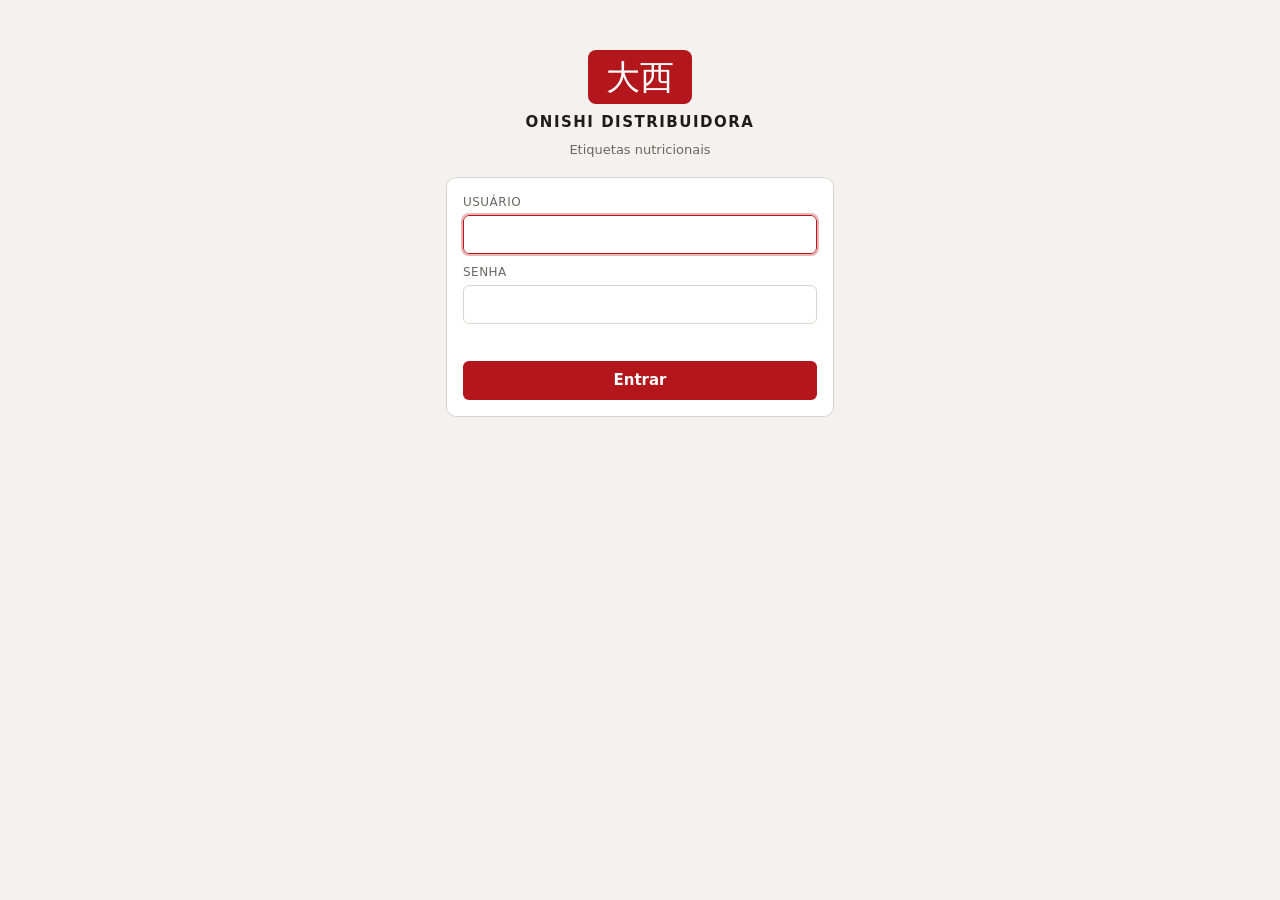
==== etiqueta.html @ 505062b9 "Add files via upload" ====
<!doctype html>
<html lang="pt-BR">
<head>
<meta charset="utf-8">
<meta name="viewport" content="width=device-width, initial-scale=1">
<title>Etiqueta · Onishi</title>
<link rel="stylesheet" href="comum.css">
<style>
  body { background: #e9e6e1; }
  .barra { position: sticky; top: 0; background: #fff; border-bottom: 1px solid var(--borda); padding: 10px 16px; display: flex; gap: 12px; align-items: center; flex-wrap: wrap; z-index: 2; }
  .barra .campo { flex: 0 0 110px; }
</style>
</head>
<body>
<div class="barra nao-imprime">
  <b id="b-titulo">Etiqueta</b>
  <span class="mudo" id="b-info"></span>
  <span style="flex:1"></span>
  <div class="campo" id="b-qtd-campo"><label>Quantidade</label><input id="b-qtd" type="number" min="1" max="500" value="1"></div>
  <button class="btn" id="b-imprimir" onclick="imprimir()">Imprimir</button>
  <span class="mudo">Na impressão escolha a <b>ZDesigner ZD220</b>, papel 10 × 6 cm, margens nenhuma.</span>
</div>
<div class="folha" id="folha"></div>
<script src="comum.js"></script>
<script>
const s = exigirLogin(["producao", "nutricao"]);
const $ = (id) => document.getElementById(id);
const q = new URLSearchParams(location.search);
let produto = null, lote = null;
const podeImprimir = s.usuario.perfil === "admin" || s.usuario.perfil === "producao";

function render() {
  const n = lote ? Math.max(1, Math.min(500, Number($("b-qtd").value) || 1)) : 1;
  $("folha").innerHTML = Array.from({ length: n }, () => htmlEtiqueta(produto, lote)).join("");
  document.title = (lote ? "Lote " + lote7(lote.numero) + " · " : "Prévia · ") + produto.nome;
}
async function carregar() {
  if (q.get("lote")) {
    const d = await api("/lotes/" + q.get("lote"));
    lote = d.lote; produto = d.produto;
    $("b-titulo").textContent = "Lote " + lote7(lote.numero);
    $("b-info").textContent = produto.nome + " · fabricação " + fmtData(lote.data_fabricacao) + " · validade " + fmtData(lote.data_validade);
    $("b-qtd").value = Math.max(1, Number(q.get("q")) || lote.quantidade || 1);
    if (!podeImprimir) $("b-imprimir").style.display = "none";
  } else if (q.get("produto")) {
    const d = await api("/produtos/" + q.get("produto"));
    produto = d.produto;
    $("b-titulo").textContent = "Prévia (sem lote)";
    $("b-info").textContent = produto.nome + (produto.calc.completa ? "" : " · ficha incompleta");
    $("b-qtd-campo").style.display = "none";
  } else { $("b-info").textContent = "Nada para mostrar."; return; }
  render();
  if (q.get("auto") === "1" && lote && podeImprimir) setTimeout(imprimir, 400);
}
$("b-qtd").oninput = render;
async function imprimir() {
  render();
  window.print();
  if (lote) { try { await api("/lotes/" + lote.id + "/impresso", { quantidade: Number($("b-qtd").value) }); } catch (_) {} }
}
carregar().catch((e) => { $("b-info").textContent = e.message; });
</script>
</body>
</html>
---- comum.css ----
/* Etiquetas nutricionais — Onishi Distribuidora (vermelho e branco) */
:root { --verm: #b3161b; --verm2: #8f1014; --cinza: #f4f2ef; --borda: #d9d4cd; --texto: #1f1d1b; --mudo: #6b665f; --ok: #1f7a3a; --erro: #b3161b; }
* { box-sizing: border-box; }
html, body { margin: 0; background: var(--cinza); color: var(--texto); font: 15px/1.4 system-ui, -apple-system, "Segoe UI", Roboto, Arial, sans-serif; }
a { color: var(--verm); }
button, input, select, textarea { font: inherit; }
.cab { background: var(--verm); color: #fff; }
.cab-in { max-width: 1100px; margin: 0 auto; padding: 10px 16px; display: flex; align-items: center; gap: 18px; flex-wrap: wrap; }
.marca { color: #fff; text-decoration: none; font-weight: 800; letter-spacing: .06em; display: flex; align-items: center; gap: 8px; }
.marca .kanji { font-size: 22px; font-weight: 400; }
.marca small { font-weight: 400; letter-spacing: 0; opacity: .85; }
.cab nav { display: flex; gap: 4px; flex: 1; }
.cab nav a { color: #fff; text-decoration: none; padding: 6px 12px; border-radius: 6px; opacity: .85; }
.cab nav a.on, .cab nav a:hover { background: rgba(255,255,255,.18); opacity: 1; }
.quem { font-size: 13px; opacity: .9; }
.lnk { background: none; border: 0; color: inherit; text-decoration: underline; cursor: pointer; padding: 0; }
.pag-t { max-width: 1100px; margin: 22px auto 10px; padding: 0 16px; font-size: 22px; }
.wrap { max-width: 1100px; margin: 0 auto 40px; padding: 0 16px; }
.card { background: #fff; border: 1px solid var(--borda); border-radius: 10px; padding: 16px; margin-bottom: 16px; }
.linha { display: flex; gap: 12px; flex-wrap: wrap; align-items: flex-end; }
.campo { display: flex; flex-direction: column; gap: 4px; min-width: 120px; flex: 1; }
.campo label { font-size: 12px; color: var(--mudo); text-transform: uppercase; letter-spacing: .04em; }
.campo input, .campo select, .campo textarea { padding: 8px 10px; border: 1px solid var(--borda); border-radius: 6px; background: #fff; }
.campo input:focus, .campo select:focus { outline: 2px solid #e9b4b6; border-color: var(--verm); }
.campo.curto { flex: 0 0 120px; }
.campo.medio { flex: 0 0 200px; }
.btn { background: var(--verm); color: #fff; border: 0; border-radius: 6px; padding: 9px 16px; cursor: pointer; font-weight: 600; }
.btn:hover { background: var(--verm2); }
.btn:disabled { opacity: .5; cursor: default; }
.btn.sec { background: #fff; color: var(--texto); border: 1px solid var(--borda); }
.btn.peq { padding: 5px 10px; font-size: 13px; font-weight: 500; }
.aviso { margin: 10px 0; padding: 0; min-height: 1.2em; font-size: 14px; }
.aviso.ok { color: var(--ok); }
.aviso.erro { color: var(--erro); font-weight: 600; }
table.lista { width: 100%; border-collapse: collapse; font-size: 14px; }
table.lista th, table.lista td { text-align: left; padding: 8px 8px; border-bottom: 1px solid var(--borda); vertical-align: middle; }
table.lista th { font-size: 12px; text-transform: uppercase; letter-spacing: .04em; color: var(--mudo); }
table.lista tr:hover td { background: #faf7f4; }
table.lista td.num, table.lista th.num { text-align: right; font-variant-numeric: tabular-nums; }
.tag { display: inline-block; font-size: 12px; padding: 2px 8px; border-radius: 999px; background: #eee; color: #444; }
.tag.ok { background: #e2f3e7; color: var(--ok); }
.tag.falta { background: #fbe3e4; color: var(--erro); }
.tag.off { background: #eee; color: #777; }
.busca { width: 100%; padding: 10px 12px; border: 1px solid var(--borda); border-radius: 8px; }
.mudo { color: var(--mudo); font-size: 13px; }
.dois { display: grid; grid-template-columns: 1fr 1fr; gap: 16px; }
@media (max-width: 800px) { .dois { grid-template-columns: 1fr; } .campo.curto, .campo.medio { flex: 1; } }

/* modal */
.modal-fundo { position: fixed; inset: 0; background: rgba(0,0,0,.45); display: none; align-items: flex-start; justify-content: center; padding: 30px 12px; overflow: auto; z-index: 10; }
.modal-fundo.aberto { display: flex; }
.modal { background: #fff; border-radius: 12px; width: 100%; max-width: 980px; padding: 20px; }
.modal h2 { margin: 0 0 12px; font-size: 19px; }
.modal-acoes { display: flex; gap: 10px; justify-content: flex-end; margin-top: 16px; flex-wrap: wrap; }

/* ficha: tabela de digitação com cálculo ao lado */
table.ficha { width: 100%; border-collapse: collapse; font-size: 14px; }
table.ficha th, table.ficha td { padding: 5px 6px; border-bottom: 1px solid var(--borda); }
table.ficha th { font-size: 12px; color: var(--mudo); text-transform: uppercase; text-align: left; }
table.ficha td.calc { text-align: right; font-variant-numeric: tabular-nums; color: var(--mudo); }
table.ficha td.sub { padding-left: 22px; }
table.ficha input { width: 100px; padding: 6px 8px; border: 1px solid var(--borda); border-radius: 6px; text-align: right; }
table.ficha input.falta { border-color: var(--erro); background: #fff5f5; }

/* login / menu */
.centro { max-width: 420px; margin: 50px auto; padding: 0 16px; }
.logo-login { text-align: center; margin-bottom: 18px; }
.logo-login .kanji { display: inline-block; background: var(--verm); color: #fff; font-size: 34px; padding: 10px 18px; border-radius: 8px; line-height: 1; }
.logo-login div { font-weight: 800; letter-spacing: .1em; margin-top: 8px; }
.menu { display: grid; gap: 12px; }
.menu a { display: block; background: #fff; border: 1px solid var(--borda); border-radius: 10px; padding: 16px; text-decoration: none; color: var(--texto); }
.menu a:hover { border-color: var(--verm); }
.menu a b { display: block; color: var(--verm); margin-bottom: 4px; }

/* ---------------------------------------------------- etiqueta 10 × 6 cm --- */
.etq { width: 100mm; height: 60mm; padding: 2mm 2.5mm 1.5mm; display: grid; grid-template-columns: 1fr 30mm; column-gap: 2mm; font-family: Arial, Helvetica, sans-serif; color: #000; background: #fff; overflow: hidden; break-after: page; page-break-after: always; }
.etq .esq { display: flex; flex-direction: column; min-width: 0; }
.etq .topo { display: flex; gap: 1.5mm; align-items: flex-start; height: 9mm; }
.etq .logo { width: 9mm; height: 9mm; object-fit: contain; }
.etq .titulos { flex: 1; min-width: 0; text-align: center; padding-top: .5mm; }
.etq .t1 { font-weight: bold; font-size: 9pt; line-height: 1.15; white-space: nowrap; overflow: hidden; }
.etq .t2 { font-weight: bold; font-size: 7.5pt; line-height: 1.15; white-space: nowrap; overflow: hidden; }
.etq .info { border: .4mm solid #000; padding: .4mm 1mm; font-size: 6.5pt; line-height: 1.2; margin-top: .5mm; }
.etq .info-t { font-weight: bold; text-align: center; font-size: 7pt; }
.etq table.tab { width: 100%; border-collapse: collapse; font-size: 6.4pt; line-height: 1.05; margin-top: .6mm; }
.etq table.tab th { font-weight: bold; text-align: right; padding: 0 .6mm .3mm; font-size: 7pt; }
.etq table.tab th:first-child { text-align: left; }
.etq table.tab td { padding: .18mm .6mm; border-top: .3mm solid #000; text-align: right; white-space: nowrap; font-variant-numeric: tabular-nums; }
.etq table.tab td.rot { text-align: left; }
.etq table.tab tr.sub td { border-top: .15mm solid #000; }
.etq table.tab tr.sub td.rot { padding-left: 2.5mm; }
.etq table.tab tbody tr:last-child td { border-bottom: .4mm solid #000; }
.etq .rodape { font-size: 5.2pt; margin-top: .4mm; }
.etq .dir { display: flex; flex-direction: column; gap: 1mm; padding-top: 9.5mm; }
.etq .caixa { border: .4mm solid #000; border-radius: 3mm; text-align: center; padding: .5mm 1mm .7mm; line-height: 1.1; }
.etq .cx-t { font-size: 5.8pt; font-weight: bold; }
.etq .cx-v { font-size: 9pt; font-weight: bold; }
.etq .cons { text-align: center; border-top: .4mm dotted #000; border-bottom: .4mm dotted #000; padding: .6mm 0; margin-top: .5mm; line-height: 1.25; }
.etq .cons-t { font-size: 6.3pt; font-weight: bold; }
.etq .cons-v { font-size: 6pt; font-weight: bold; }
.etq .selo { flex: 1; display: flex; align-items: center; justify-content: center; min-height: 9mm; }
.etq .selo img { max-height: 11mm; max-width: 26mm; object-fit: contain; }

@media print {
  @page { size: 100mm 60mm; margin: 0; }
  html, body { background: #fff; margin: 0; }
  .nao-imprime { display: none !important; }
  .etq { margin: 0; box-shadow: none; }
  .etq:last-child { break-after: auto; page-break-after: auto; }
}
@media screen {
  .folha { display: flex; flex-wrap: wrap; gap: 12px; padding: 16px; justify-content: center; }
  .folha .etq { box-shadow: 0 2px 10px rgba(0,0,0,.18); }
}
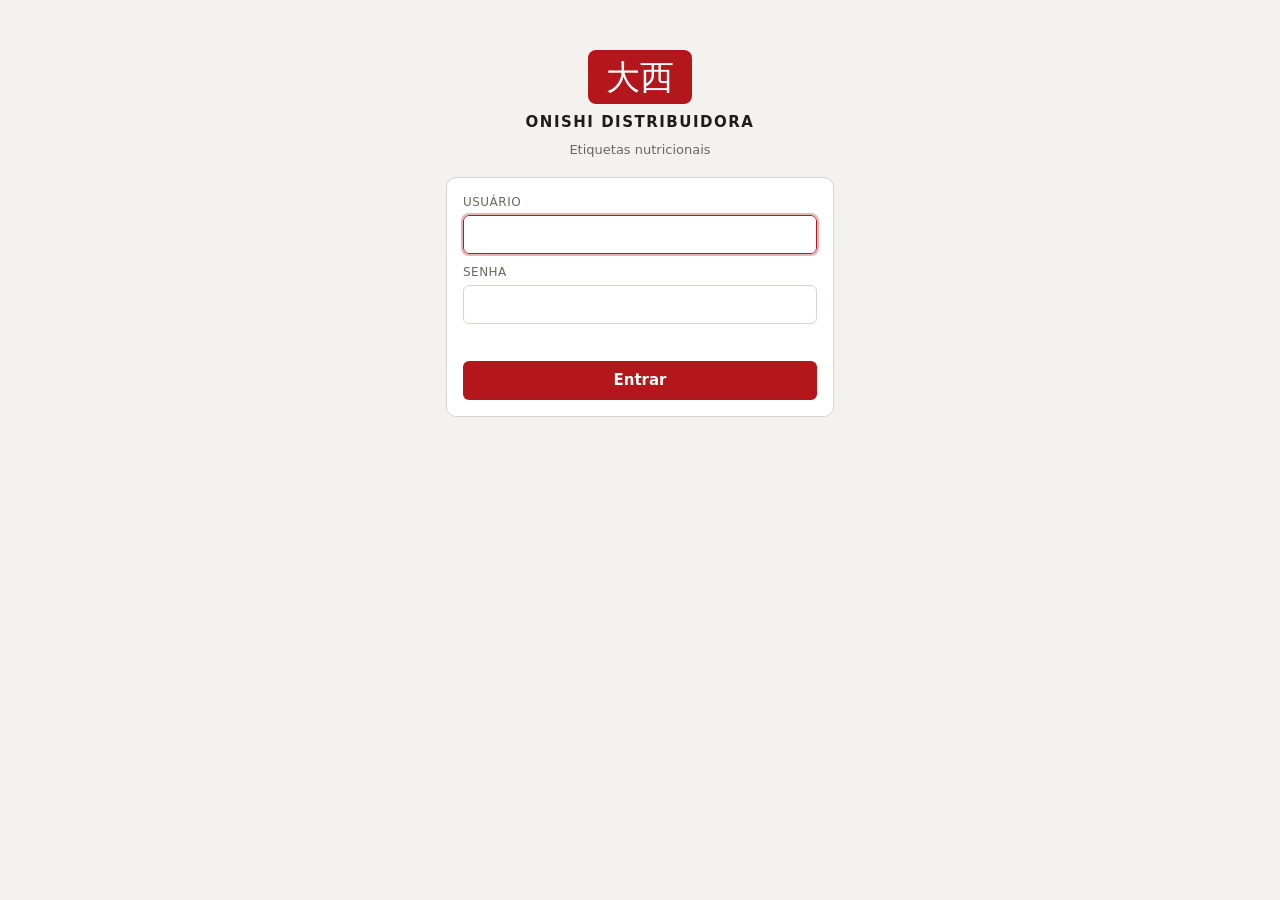
==== commit 5c1ff4ee: "Add files via upload" ====
--- a/etiqueta.html
+++ b/etiqueta.html
@@ -32,6 +32,7 @@
 function render() {
   const n = lote ? Math.max(1, Math.min(500, Number($("b-qtd").value) || 1)) : 1;
   $("folha").innerHTML = Array.from({ length: n }, () => htmlEtiqueta(produto, lote)).join("");
+  ajustarTitulos($("folha"));
   document.title = (lote ? "Lote " + lote7(lote.numero) + " · " : "Prévia · ") + produto.nome;
 }
 async function carregar() {
--- a/comum.css
+++ b/comum.css
@@ -73,33 +73,36 @@
 .menu a b { display: block; color: var(--verm); margin-bottom: 4px; }
 
 /* ---------------------------------------------------- etiqueta 10 × 6 cm --- */
-.etq { width: 100mm; height: 60mm; padding: 2mm 2.5mm 1.5mm; display: grid; grid-template-columns: 1fr 30mm; column-gap: 2mm; font-family: Arial, Helvetica, sans-serif; color: #000; background: #fff; overflow: hidden; break-after: page; page-break-after: always; }
+.etq { width: 100mm; height: 60mm; padding: 1.8mm 2.5mm 1.2mm; display: grid; grid-template-columns: 1fr 30mm; grid-template-rows: 1fr auto; column-gap: 2mm; font-family: Arial, Helvetica, sans-serif; color: #000; background: #fff; overflow: hidden; break-after: page; page-break-after: always; }
 .etq .esq { display: flex; flex-direction: column; min-width: 0; }
-.etq .topo { display: flex; gap: 1.5mm; align-items: flex-start; height: 9mm; }
-.etq .logo { width: 9mm; height: 9mm; object-fit: contain; }
+.etq .topo { display: flex; gap: 1.5mm; align-items: flex-start; height: 8.5mm; width: calc(100% + 32mm); }
+.etq .logo { width: 8.5mm; height: 8.5mm; object-fit: contain; }
 .etq .titulos { flex: 1; min-width: 0; text-align: center; padding-top: .5mm; }
 .etq .t1 { font-weight: bold; font-size: 9pt; line-height: 1.15; white-space: nowrap; overflow: hidden; }
 .etq .t2 { font-weight: bold; font-size: 7.5pt; line-height: 1.15; white-space: nowrap; overflow: hidden; }
-.etq .info { border: .4mm solid #000; padding: .4mm 1mm; font-size: 6.5pt; line-height: 1.2; margin-top: .5mm; }
+.etq .info { border: .4mm solid #000; padding: .3mm 1mm; font-size: 6.2pt; line-height: 1.15; margin-top: .4mm; }
 .etq .info-t { font-weight: bold; text-align: center; font-size: 7pt; }
-.etq table.tab { width: 100%; border-collapse: collapse; font-size: 6.4pt; line-height: 1.05; margin-top: .6mm; }
+.etq table.tab { width: 100%; border-collapse: collapse; font-size: 6.1pt; line-height: 1.02; margin-top: .5mm; }
 .etq table.tab th { font-weight: bold; text-align: right; padding: 0 .6mm .3mm; font-size: 7pt; }
 .etq table.tab th:first-child { text-align: left; }
-.etq table.tab td { padding: .18mm .6mm; border-top: .3mm solid #000; text-align: right; white-space: nowrap; font-variant-numeric: tabular-nums; }
+.etq table.tab td { padding: .16mm .6mm; border-top: .3mm solid #000; text-align: right; white-space: nowrap; font-variant-numeric: tabular-nums; }
 .etq table.tab td.rot { text-align: left; }
 .etq table.tab tr.sub td { border-top: .15mm solid #000; }
 .etq table.tab tr.sub td.rot { padding-left: 2.5mm; }
 .etq table.tab tbody tr:last-child td { border-bottom: .4mm solid #000; }
-.etq .rodape { font-size: 5.2pt; margin-top: .4mm; }
-.etq .dir { display: flex; flex-direction: column; gap: 1mm; padding-top: 9.5mm; }
-.etq .caixa { border: .4mm solid #000; border-radius: 3mm; text-align: center; padding: .5mm 1mm .7mm; line-height: 1.1; }
-.etq .cx-t { font-size: 5.8pt; font-weight: bold; }
-.etq .cx-v { font-size: 9pt; font-weight: bold; }
-.etq .cons { text-align: center; border-top: .4mm dotted #000; border-bottom: .4mm dotted #000; padding: .6mm 0; margin-top: .5mm; line-height: 1.25; }
+.etq .rodape { font-size: 5pt; margin-top: .3mm; }
+.etq .empresa { grid-column: 1 / -1; border-top: .3mm solid #000; margin-top: .5mm; padding-top: .3mm; font-size: 5.2pt; line-height: 1.2; text-align: center; }
+.etq .empresa b { font-size: 5.4pt; }
+.etq .dir { display: flex; flex-direction: column; gap: .7mm; padding-top: 8.6mm; }
+.etq .caixa { border: .4mm solid #000; border-radius: 3mm; text-align: center; padding: .3mm 1mm .4mm; line-height: 1.05; }
+.etq .cx-t { font-size: 5.5pt; font-weight: bold; }
+.etq .cx-v { font-size: 8.5pt; font-weight: bold; }
+.etq .cons { text-align: center; border-top: .4mm dotted #000; border-bottom: .4mm dotted #000; padding: .4mm 0; margin-top: .3mm; line-height: 1.15; }
 .etq .cons-t { font-size: 6.3pt; font-weight: bold; }
 .etq .cons-v { font-size: 6pt; font-weight: bold; }
-.etq .selo { flex: 1; display: flex; align-items: center; justify-content: center; min-height: 9mm; }
-.etq .selo img { max-height: 11mm; max-width: 26mm; object-fit: contain; }
+.etq .selo { display: flex; align-items: center; justify-content: center; margin-top: .2mm; }
+.etq .selo .sim { height: 10.5mm; width: 10.5mm; }
+.etq .selo img { max-height: 9mm; max-width: 26mm; object-fit: contain; }
 
 @media print {
   @page { size: 100mm 60mm; margin: 0; }
